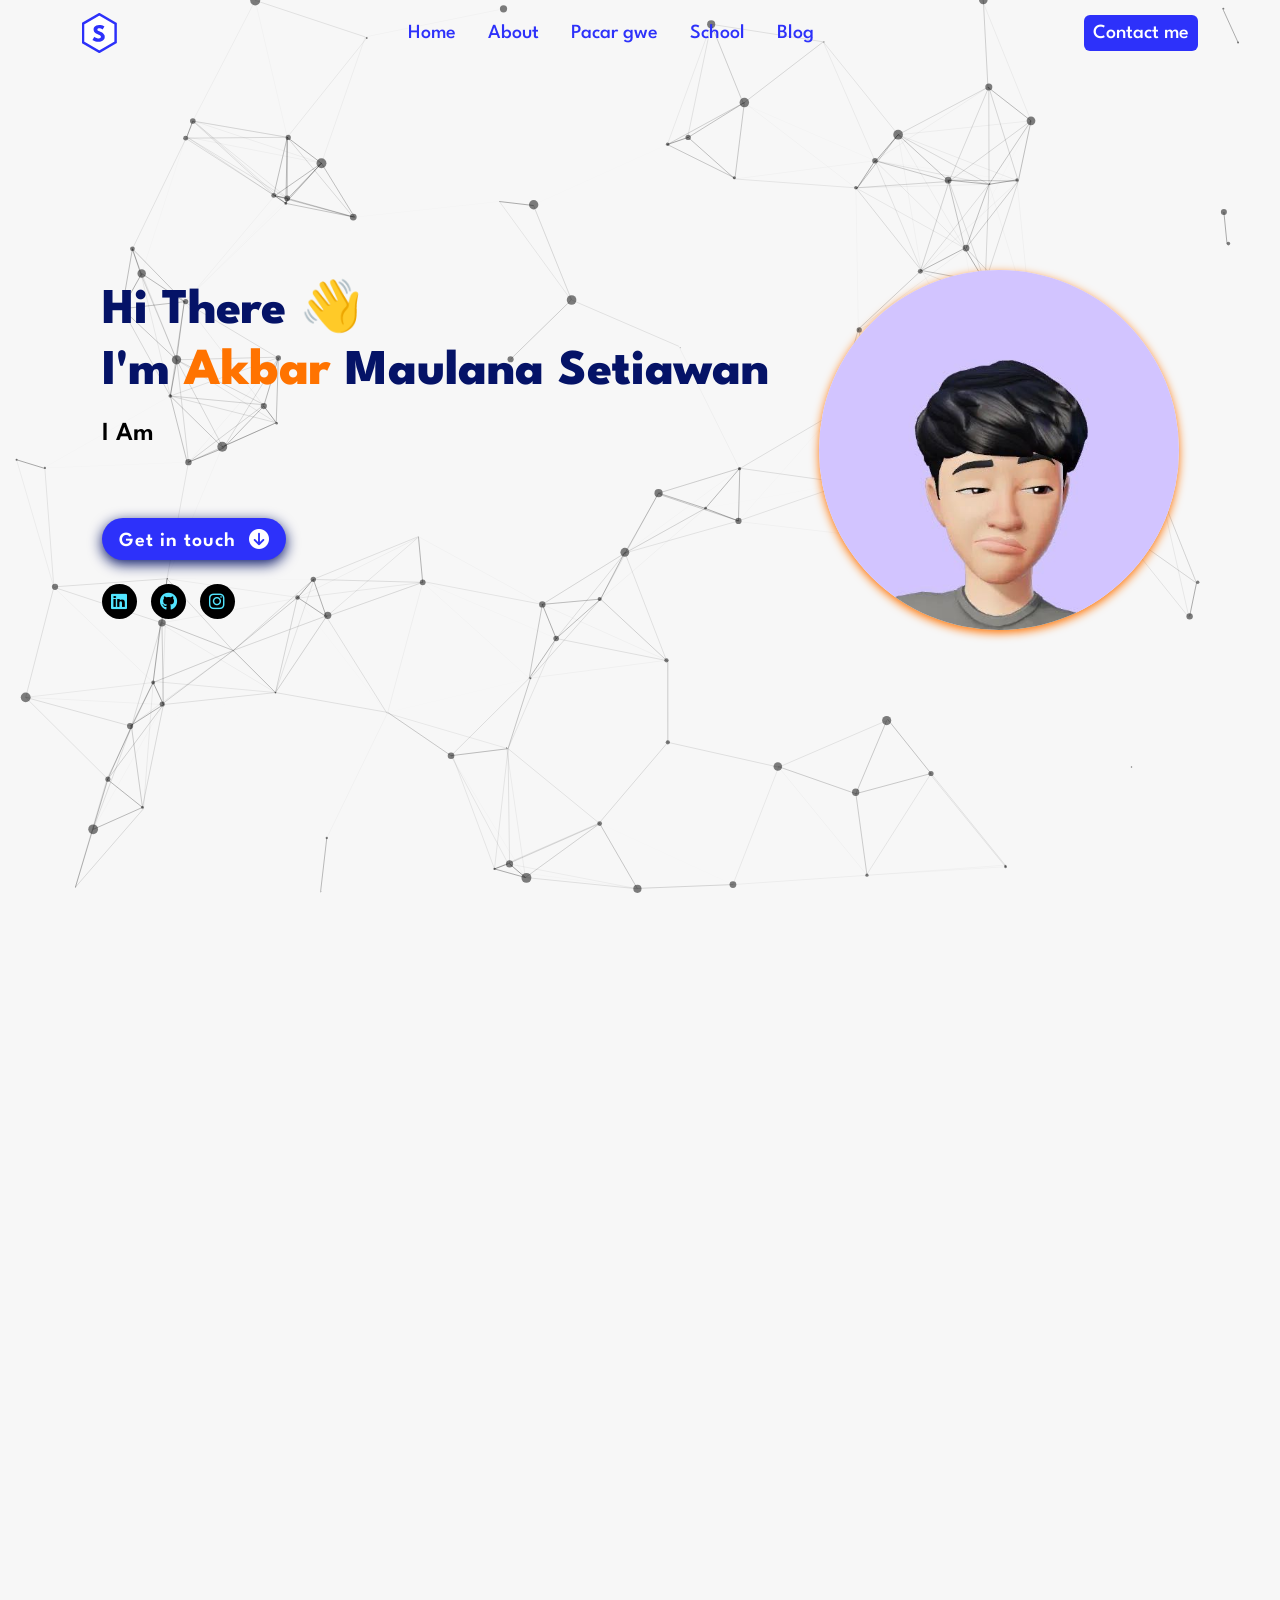
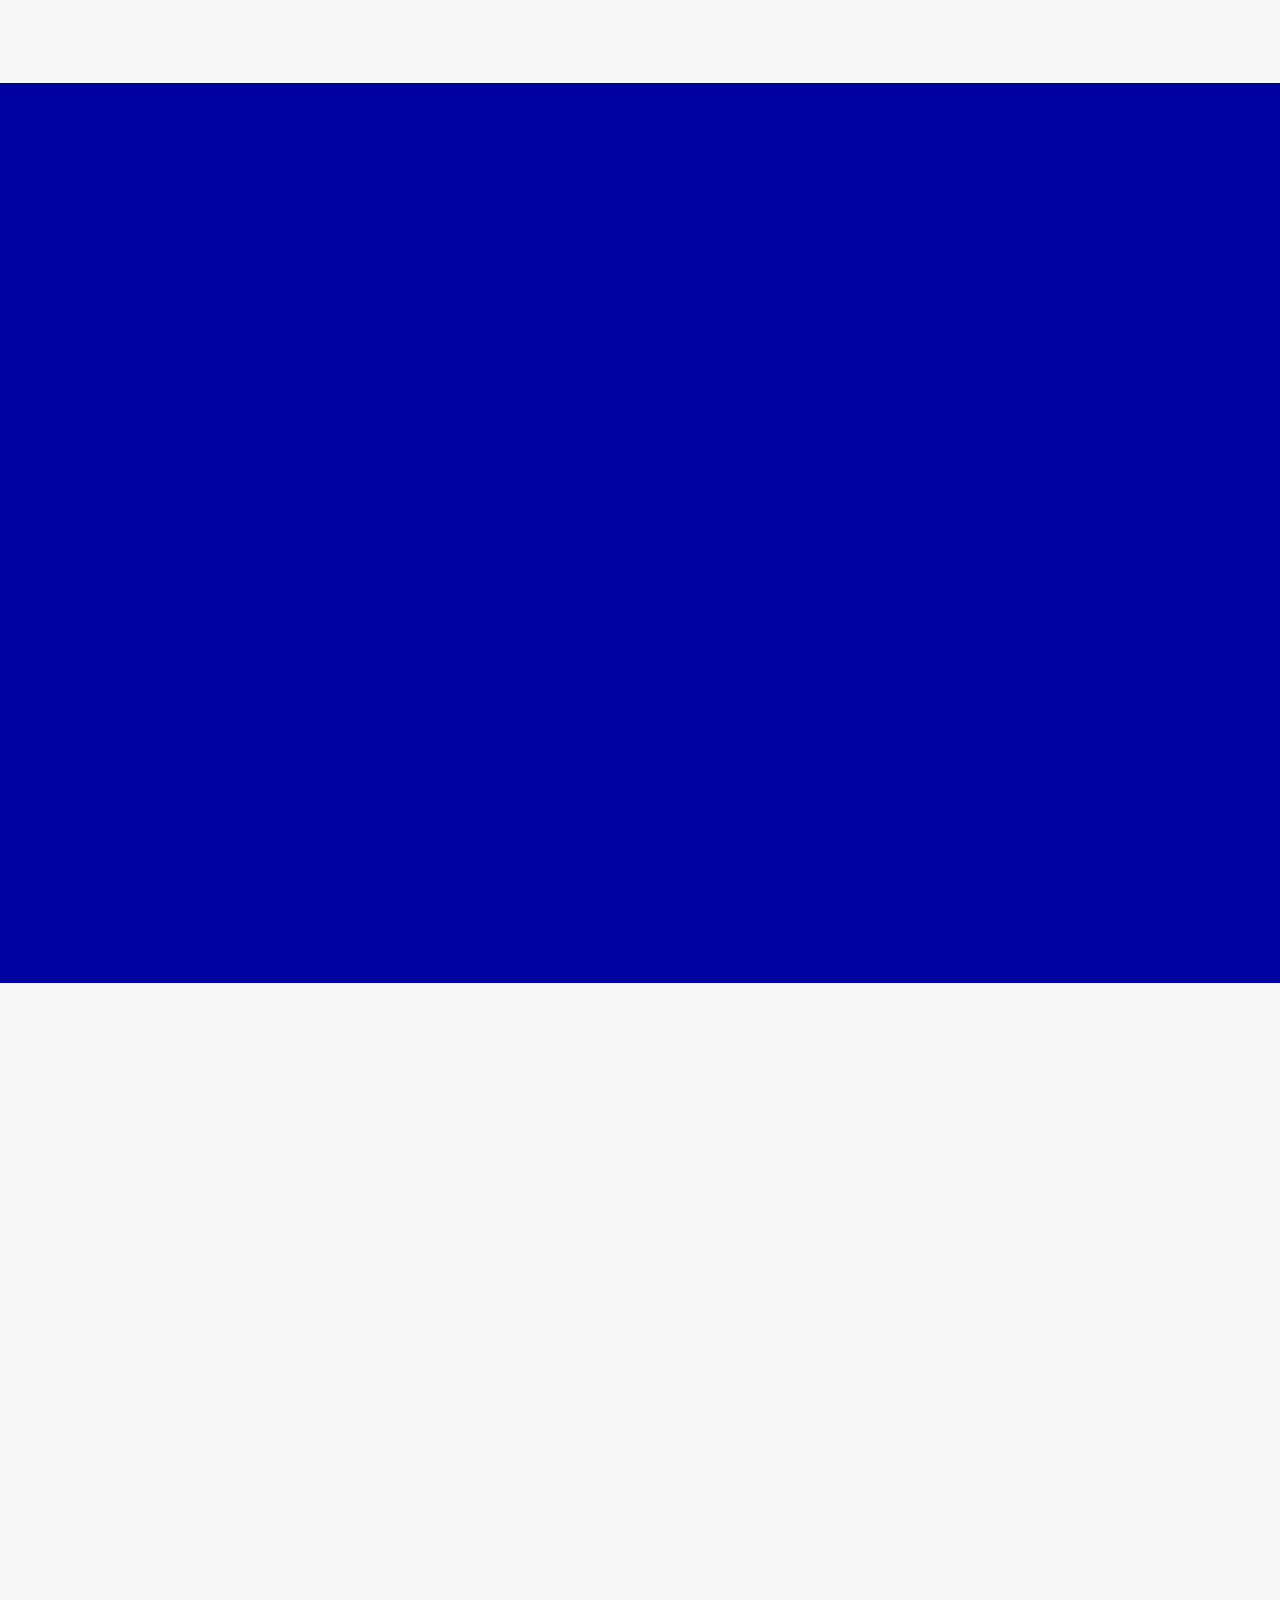
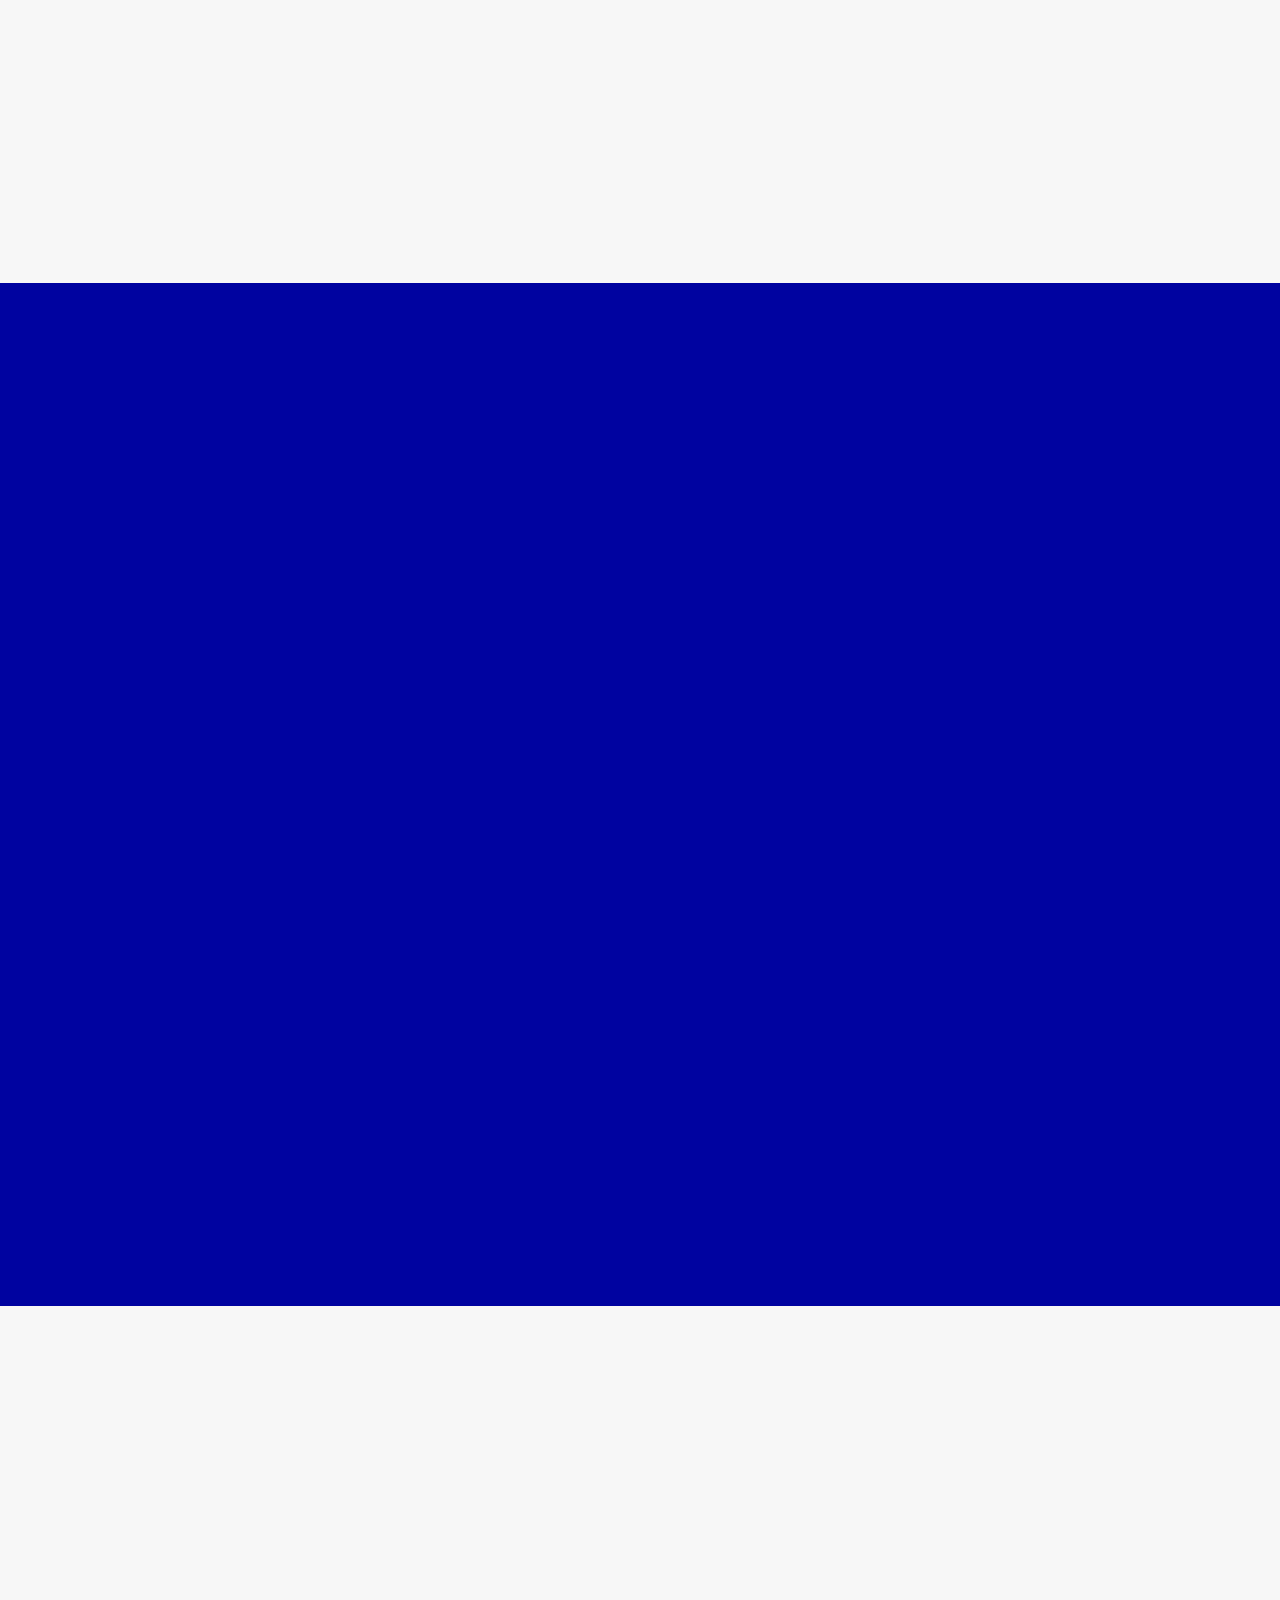
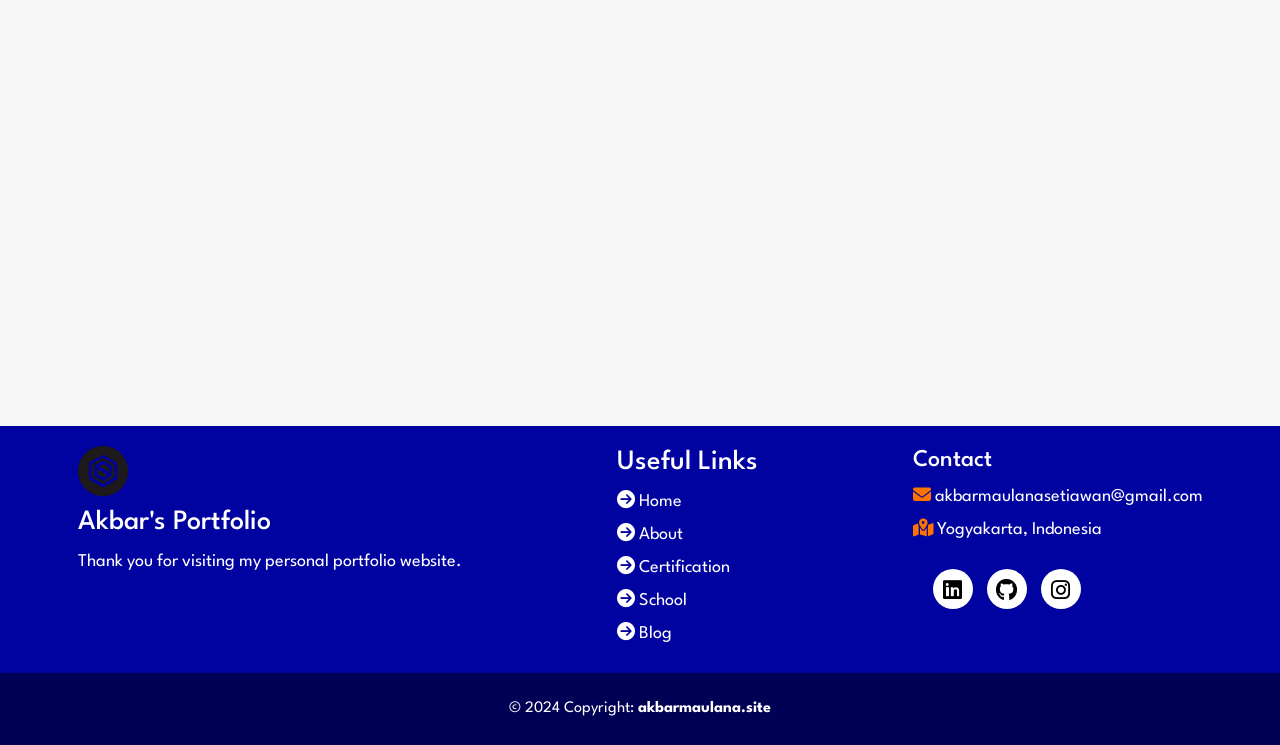
==== My-Personal/src/index.html @ 07219035 "Add files via upload" ====
<!DOCTYPE html>
<html lang="en">

<head>
    <meta charset="utf-8" />
    <meta name="viewport" content="width=device-width, initial-scale=1" />
    <meta name="keywords"
        content="AkbarStar, Akbar Maulana Setiawan, Akbar, portfolio, personal portfolio, portfolio design, portfolio website" />
    <meta name="description"
        content="Welcome to Akbar's Portfolio. Front-End Web Developer, Back-End Web Developer, and Content Creator" />
    <link href="https://cdn.jsdelivr.net/npm/bootstrap@5.3.0-alpha1/dist/css/bootstrap.min.css" rel="stylesheet"
        integrity="sha384-GLhlTQ8iRABdZLl6O3oVMWSktQOp6b7In1Zl3/Jr59b6EGGoI1aFkw7cmDA6j6gD" crossorigin="anonymous" />
    <link rel="stylesheet" href="style.css" />
    <link rel="stylesheet" href="https://cdnjs.cloudflare.com/ajax/libs/font-awesome/6.2.1/css/all.min.css"
        integrity="sha512-MV7K8+y+gLIBoVD59lQIYicR65iaqukzvf/nwasF0nqhPay5w/9lJmVM2hMDcnK1OnMGCdVK+iQrJ7lzPJQd1w=="
        crossorigin="anonymous" referrerpolicy="no-referrer" />
    <link rel="stylesheet" href="https://unpkg.com/aos@next/dist/aos.css" />
    <link id="favicon" rel="shortcut icon" href="./assets/img/sdcicon.svg" />
    <title>Akbar Maulana Setiawan</title>
</head>

<body class="click-trigger">
    <nav class="navbar d-flex w-100 position-fixed navbar-expand-lg navbar-light bg-transparent">
        <div class="container">
            <a class="navbar-brand" href="">
                <svg id="icon-bg" width="40" height="40" viewbox="0 0 486 486" xmlns="http://www.w3.org/2000/svg">
                    <path id="icon-st"
                        d="M12.5 128.717L210.444 14.4338L408.388 128.717V357.283L210.444 471.566L12.5 357.283V128.717Z"
                        stroke="#2D31FA" stroke-width="30" />
                    <path id="icon-s"
                        d="M207.6 144.4C219.9 144.4 230.65 145.75 239.85 148.45C249.05 151.15 256.45 154 262.05 157C267.65 160 271.05 162 272.25 163L250.65 199.15C249.05 197.95 246.3 196.2 242.4 193.9C238.6 191.6 234.05 189.55 228.75 187.75C223.55 185.95 218.1 185.05 212.4 185.05C204.7 185.05 198.45 186.45 193.65 189.25C188.95 191.95 186.6 196 186.6 201.4C186.6 205.1 187.85 208.45 190.35 211.45C192.95 214.35 196.85 217.15 202.05 219.85C207.35 222.45 214.05 225.3 222.15 228.4C229.55 231.1 236.5 234.3 243 238C249.5 241.7 255.2 246.1 260.1 251.2C265.1 256.2 269.05 262 271.95 268.6C274.85 275.2 276.3 282.7 276.3 291.1C276.3 301.1 274.25 309.8 270.15 317.2C266.05 324.5 260.45 330.55 253.35 335.35C246.35 340.15 238.35 343.7 229.35 346C220.45 348.4 211.2 349.6 201.6 349.6C188 349.6 175.8 348.05 165 344.95C154.3 341.85 145.65 338.5 139.05 334.9C132.45 331.3 128.5 328.9 127.2 327.7L149.55 290.05C150.75 290.95 153.05 292.4 156.45 294.4C159.95 296.4 164.2 298.5 169.2 300.7C174.2 302.8 179.5 304.6 185.1 306.1C190.8 307.6 196.4 308.35 201.9 308.35C211.1 308.35 218 306.6 222.6 303.1C227.2 299.5 229.5 294.8 229.5 289C229.5 284.7 228.05 280.85 225.15 277.45C222.25 274.05 217.9 270.85 212.1 267.85C206.3 264.75 199.05 261.5 190.35 258.1C181.65 254.6 173.5 250.35 165.9 245.35C158.4 240.35 152.3 234.1 147.6 226.6C142.9 219.1 140.55 209.8 140.55 198.7C140.55 187.6 143.65 178 149.85 169.9C156.15 161.7 164.4 155.4 174.6 151C184.9 146.6 195.9 144.4 207.6 144.4Z"
                        fill="#2D31FA" />
                </svg>
            </a>

            <button class="navbar-toggler position-relative collapsed" type="button" data-bs-toggle="collapse"
                data-bs-target="#navbarNav" aria-controls="navbarNav" aria-expanded="false"
                aria-label="Toggle navigation">
                <span class="toggler-icon d-block top-bar"></span>
                <span class="toggler-icon d-block middle-bar"></span>
                <span class="toggler-icon d-block bottom-bar"></span>
            </button>
            <div class="collapse navbar-collapse" id="navbarNav">
                <ul class="navbar-nav mx-auto">
                    <li class="nav-item mx-2">
                        <a class="nav-link" href="#home">Home</a>
                    </li>
                    <li class="nav-item mx-2">
                        <a class="nav-link" href="#about">About</a>
                    </li>
                    <li class="nav-item mx-2">
                        <a class="nav-link" href="#certification">Pacar gwe</a>
                    </li>
                    <li class="nav-item mx-2">
                        <a class="nav-link" href="#project">School</a>
                    </li>
                    <li class="nav-item mx-2">
                        <a class="nav-link" target="_blank" href="https://blog.akbarmaulana.site">Blog</a>
                    </li>
                </ul>
                <form>
                    <a class="btn" href="mailto:akbarmaulanasetiawan@gmail.com" rel="noopener noreferrer"
                        target="_blank" type="button">Contact me</a>
                </form>
            </div>
        </div>
    </nav>

    <section class="home d-flex position-relative align-items-center justify-content-center" id="home">
        <div id="particles-js" class="position-absolute"></div>
        <div class="content d-flex flex-wrap flex-row">
            <div class="intro">
                <h2>
                    Hi There 👋<br />
                    I'm
                    <span>Akbar</span>
                    Maulana Setiawan
                </h2>
                <p>I Am
                    <span class="typing-text"></span>
                </p>
                <a href="#contact" class="btn mt-5 mb-0">
                    <span>Get in touch</span>
                    <i class="fas fa-arrow-circle-down"></i>
                </a>
                <div class="socials mt-4 position-relative">
                    <ul class="social-icons my-0 px-0">
                        <li class="d-inline-block">
                            <a class="linkedin d-inline-block" aria-label="LinkedIn"
                                href="https://www.linkedin.com/in/akbar-maulana-setiawan-98a487329" target="_blank">
                                <i class="fab fa-linkedin"></i>
                            </a>
                        </li>
                        <li class="d-inline-block">
                            <a class="github d-inline-block" aria-label="GitHub" href="https://github.com/Akbar-cuy"
                                target="_blank">
                                <i class="fab fa-github"></i>
                            </a>
                        </li>
                        <li class="d-inline-block">
                            <a class="instagram d-inline-block" aria-label="Instagram"
                                href="https://www.instagram.com/akbarrr_31?igsh=NGNxaDczZTZqejBo&utm_source=qr"
                                target="_blank">
                                <i class="fab fa-instagram"></i>
                            </a>
                        </li>
                    </ul>
                </div>
            </div>
            <div class="image">
                <img draggable="false" src="image/avatar.jpg" alt="" />
            </div>
        </div>
    </section>

    <section class="about" id="about">
        <div class="container d-flex flex-column">
            <div class="title" data-aos="fade-down" data-aos-duration="1000">
                <h2 class="text-center">
                    <i class="fas fa-user-alt"></i>
                    About
                    <span>Me</span>
                </h2>
            </div>
            <div class="content d-flex align-items-center justify-content-center ">
                <div class="image" data-aos="fade-right" data-aos-duration="1000">
                    <img src="image/saya.jpg" draggable="false" />
                </div>
                <div class="intro" data-aos="fade-left" data-aos-duration="1000">
                    <h3>I'm Akbar</h3>
                    <span class="tagline">Front-End Web Developer</span>
                    <p>
                        Now, I'm 20 years old. I'm based in Yogyakarta, Indonesia. I'm Student from
                        Universitas Pembangunan Nasional "Veteran" Yogyakarta. Information System Major, I'm very
                        passionate about improving my
                        coding skills, UI/UX Design & developing websites. I'm working for myself and
                        freelancing to improve my skills. I like creating interactive websites.
                    </p>
                    <div class="hire-me">
                        <p>
                            <span>
                                <i class="fa fa-envelope"></i>
                                Email :
                            </span>
                            akbarmaulanasetiawan@gmail.com
                        </p>
                        <p>
                            <span>
                                <i class="fa fa-map-marked"></i>
                                Place :
                            </span>
                            Yogyakarta, Indonesia
                        </p>
                    </div>
                    <div class="cv-btn d-flex flex-column">
                        <a href="#skills" class="btn btn-outline-primary">
                            <span>Skills & Abilitties</span>
                            <i class="fas fa-arrow-circle-down"></i>
                        </a>
                        <a href="#" class="btn btn-outline-primary">
                            <span>Download CV</span>
                            <i class="fas fa-download"></i>
                        </a>
                    </div>
                </div>
            </div>

        </div>
        <div class="skills d-flex flex-column" id="skills">
            <div class="container d-flex flex-column">
                <div class="title" data-aos="fade-down" data-aos-duration="1000">
                    <h2>
                        <i class="fas fa-laptop-code"></i>
                        Skills & Abilitties
                    </h2>
                </div>
                <div class="box d-flex flex-column align-items-center justify-content-center" data-aos="fade-left"
                    data-aos-duration="1000">
                    <h3>Front-End Web
                        <span>Developer</span>
                    </h3>
                    <div class="image">
                        <img draggable="false" src="icon/icons8-html5.svg" alt="HTML5" />
                        <img draggable="false" src="icon/icons8-css3.svg" alt="CSS3" />
                        <img draggable="false" src="icon/icons8-javascript.svg" alt="JS" />
                        <img draggable="false" src="icon/icons8-bootstrap.svg" alt="Bootstrap" />
                        <img draggable="false" src="icon/icons8-vs-code.svg" alt="VSCode" />
                        <img draggable="false" src="icon/icons8-github-94.png" alt="Github" />
                    </div>
                </div>
                <div class="box" data-aos="fade-right" data-aos-duration="1000">
                    <h3>UI/UX
                        <span>Designer</span>
                    </h3>
                    <div class="image">
                        <img draggable="false" src="icon/icons8-figma.svg" alt="Figma" />
                        <img draggable="false" src="icon/icons8-canva-48.png" alt="Canva" />
                    </div>
                </div>
                <div class="box" data-aos="fade-left" data-aos-duration="1000">
                    <h3>Content
                        <span>Creator</span>
                    </h3>
                    <div class="image">
                        <img draggable="false" src="icon/icons8-ig-48.png" alt="instagram" />
                        <img draggable="false" src="icon/icons8-youtube.svg" alt="Youtube" />
                        <img draggable="false" src="icon/icons8-tiktok-48.png" alt="Tiktok" />
                    </div>
                </div>
            </div>
        </div>
    </section>
    <section class="certification d-flex flex-column align-items-center justify-content-center" id="certification">
        <div class="title" data-aos="fade-down" data-aos-duration="1000">
            <h2 class="text-center">
                <i class="fa fa-certificate"></i>
                Certification
            </h2>
        </div>
        <div class="content d-flex flex-wrap justify-content-center">
            <div class="box" data-aos="zoom-in" data-aos-duration="2000"> <img draggable="false" src="image/Sertifikat SpectaWave.jpeg"
                    alt="" />
                <div class="description">
                    <h3> </h3>
                    <p> <span></span> </p>
                </div>
            </div>
            <div class="box" data-aos="zoom-in" data-aos-duration="2000"> <img draggable="false" src="image/Sertifikat SpectaWave Tim.jpeg"
                    alt="" />
                <div class="description">
                    <h3> </h3>
                    <p> <span></span> </p>
                </div>
            </div>
        </div>
        <div class="loadmore-btn my-5" data-aos="fade-down">
            <a href="#certifications" class="btn btn-outline-primary">Load More
            </a>
        </div>
    </section>

    <section class="project " id="project">
        <div class="container d-flex flex-wrap justify-content-center align-items-center">
            <div class="title" data-aos="fade-down" data-aos-duration="1000">
                <h2 class="text-center">
                    <i class="fa fa-laptop-code"></i>
                    School
                </h2>
            </div>
            <div class="content d-flex flex-row flex-wrap align-items-center justify-content-center"
                data-aos="fade-down">
                <div class="cards"> <img draggable="false" src="image/kuliah1.jpg" alt="" />
                    <div class="container">
                        <div class="tag">
                            <h3>Form Website</h3>
                            <h5>HTML & CSS</h5>
                        </div>
                        <div class="desc">
                            <p> This is my first project. I Learn in freecodecamp to make form website using
                                HTML & CSS </p>
                            <div class="btns d-flex justify-content-sm-around">
                            </div>
                        </div>
                    </div>
                </div>
                <div class="cards"> <img draggable="false" src="image/kuliah2.jpeg" alt="" />
                    <div class="container">
                        <div class="tag">
                            <h3>Form Website</h3>
                            <h5>HTML & CSS</h5>
                        </div>
                        <div class="desc">
                            <p> This is my first project. I Learn in freecodecamp to make form website using
                                HTML & CSS </p>
                            <div class="btns d-flex justify-content-sm-around"> </div>
                        </div>
                    </div>
                </div>
                <div class="cards"> <img draggable="false" src="image/kuliah3.jpeg" alt="" />
                    <div class="container">
                        <div class="tag">
                            <h3>Form Website</h3>
                            <h5>HTML & CSS</h5>
                        </div>
                        <div class="desc">
                            <p> This is my first project. I Learn in freecodecamp to make form website using
                                HTML & CSS </p>
                            <div class="btns d-flex justify-content-sm-around"></div>
                        </div>
                    </div>
                </div>
            </div>
            <div class="viewall-btn d-flex my-5 ">
                <a href="#project" class=" btn btn-outline-light" data-aos="fade-down">
                    <span>View All</span>
                    <i class="fas fa-angle-right"></i>
                </a>
            </div>
        </div>
    </section>

    <section id="contact" class="contact d-flex flex-column align-items-center justify-content-center text-center">
        <h2 class="title" data-aos="fade-down" data-aos-duration="1000">Get In
            <span>Touch</span>
        </h2>
        <p data-aos="fade-down" data-aos-duration="1000">Although I'm not currently
            looking for any new opportunities, my inbox is always open. Whether you have a
            question or just want to say hi, I'll try my best to get back to you!</p>
        <a data-aos="fade-down" data-aos-duration="1000" class="email-link btn btn-outline-primary"
            href="mailto:akbarmaulanasetiawan@gmail.com" rel="noopener noreferrer" target="_blank">Say Hello
            <i class="fa fa-envelope"></i>
        </a>
    </section>

    <footer id="footer" class="footer d-flex flex-column">
        <div class="top d-flex justify-content-sm-around">
            <div class="content  d-flex flex-column">
                <img src="icon/sdc-pngrepo-com.png" alt="sdcicon">
                <h3>Akbar's Portfolio</h3>
                <p>Thank you for visiting my personal portfolio website.</p>
            </div>
            <div class="content d-flex flex-column ">
                <h3>Useful Links</h3>
                <a href="#home">
                    <i class="fa fa-arrow-circle-right"></i>
                    Home</a>
                <a href="#about">
                    <i class="fa fa-arrow-circle-right"></i>
                    About</a>
                <a href="#certification">
                    <i class="fa fa-arrow-circle-right"></i>
                    Certification</a>
                <a href="#project">
                    <i class="fa fa-arrow-circle-right"></i>
                    School</a>
                <a href="404.html" target="_blank">
                    <i class="fa fa-arrow-circle-right"></i>
                    Blog</a>
            </div>
            <div class="content  d-flex flex-column">
                <h4>Contact</h4>
                <a href="mailto:akbarmaulanasetiawan@gmail.com" rel="noopener noreferrer" target="_blank">
                    <i class="fas fa-envelope"></i>
                    akbarmaulanasetiawan@gmail.com</a>
                <a>
                    <i class="fas fa-map-marked-alt"></i>
                    Yogyakarta, Indonesia
                </a>
                <div class="socials">
                    <a href="https://youtube.com/@gamingakbar9125?si=6J8LhpFQAC83Gn1B" class="fab fa-linkedin"
                        aria-label="LinkedIn" target="_blank"></a>
                    <a href="https://github.com/Akbar-cuy" class="fab fa-github" aria-label="GitHub"
                        target="_blank"></a>
                    <a href="https://www.instagram.com/akbarrr_31?igsh=NGNxaDczZTZqejBo&utm_source=qr"
                        class="fab fa-instagram" aria-label="Instagram" target="_blank"></a>
                </div>
            </div>
        </div>
        <div class="bottom">
            <div class="text-center p-4">
                © 2024 Copyright:
                <a class="text-reset fw-bold" href="https://akbarmaulana.site/">akbarmaulana.site</a>
            </div>
        </div>
    </footer>

    <!-- cdn script js-->
    <script src="https://cdnjs.cloudflare.com/ajax/libs/typed.js/2.0.5/typed.min.js"
        integrity="sha512-1KbKusm/hAtkX5FScVR5G36wodIMnVd/aP04af06iyQTkD17szAMGNmxfNH+tEuFp3Og/P5G32L1qEC47CZbUQ=="
        crossorigin="anonymous" referrerpolicy="no-referrer"></script>
    <script src="https://cdn.jsdelivr.net/npm/bootstrap@5.3.0-alpha1/dist/js/bootstrap.bundle.min.js"
        integrity="sha384-w76AqPfDkMBDXo30jS1Sgez6pr3x5MlQ1ZAGC+nuZB+EYdgRZgiwxhTBTkF7CXvN"
        crossorigin="anonymous"></script>
    <script src="https://code.jquery.com/jquery-3.6.3.js"
        integrity="sha256-nQLuAZGRRcILA+6dMBOvcRh5Pe310sBpanc6+QBmyVM=" crossorigin="anonymous"></script>
    <script src="https://unpkg.com/scrollreveal"></script>
    <script src="https://unpkg.com/aos@next/dist/aos.js"></script>

    <!-- main script js -->
    <script src="particle.js"></script>
    <script src="app.js"></script>
    <script src="script.js"></script>
</body>

</html>
---- My-Personal/src/style.css ----
@import url('https://fonts.googleapis.com/css2?family=League+Spartan:wght@400;500;600;800;900&display=swap');

:root{
  --display: #f7f7f7;
  --light: #fff;
  --dark: #000;
  --danger: #ff7300;
  --primary: #2D31FA;
  --second: #051367;
  --second-light: #00073a;
  --third: #5D8BF4;
  --true: #52e5ff;
}

body{
  font-family: 'League Spartan';
  background: var(--display) ;
}

html {
  overflow-x: hidden;
}
html::-webkit-scrollbar {
  width: 8px;
}
html::-webkit-scrollbar-track {
  background: var(--true);
}
html::-webkit-scrollbar-thumb {
  background: var(--danger);
}



.navbar{
  z-index: 15;
  font-weight: 500;
  font-size: 20px;
  justify-content: space-around;
}
.nav-link:hover{
  color: var(--primary);
}
.nav-link{
  color: var(--primary);
}
.navbar-brand #icon-bg{
  fill: var(--light);
}
.navbar-brand #icon-bg:hover{
  fill : var(--true);
}

.navbar-toggler{
  width: 20px;
  height: 20px;
  transition: .5s ease-in-out;
}

.navbar-toggler,
.navbar-toggler:focus,
.navbar-toggler:active,
.toggler-icon:focus{
  outline: none;
  box-shadow: none;
  border: 0;
}
.navbar-toggler span {
  margin: 0;
  padding: 0;
}

.toggler-icon {
  position: absolute;
  height: 4px;
  width: 28px;
  background: var(--second);
  border-radius: 2px;
  opacity: 1;
  left: 0;
  transform: rotate(0deg);
  transition: .25s ease-in-out;
}

.toggler-icon .middle-bar{
  margin-top: 0px;
}


.navbar-toggler .top-bar{
  margin-top: 0px;
  transform: rotate(135deg);
}
.navbar-toggler .middle-bar{
  opacity: 0;
  filter: alpha(opacity=0);
}

.navbar-toggler .bottom-bar{
  margin-top: 0px;
  transform: rotate(-135deg);
}

.navbar-toggler.collapsed .top-bar{
  margin-top: -10px;
  transform: rotate(0deg);
}

.navbar-toggler.collapsed .middle-bar{
  opacity: 1;
  filter: alpha(opacity=100);
}

.navbar-toggler.collapsed .bottom-bar{
  margin-top: 10px;
  transform: rotate(0deg);
}

form .btn{
  font-size: 20px;
  padding:2px 8px;
  font-weight: 500;
  color: var(--light);
  background: var(--primary);
}
.btn:hover{
  background: var(--second);
  color: var(--light);
}

.navbar-color{
  background: var(--light);
  transition: all ease-in-out .2s;
}
.bg-transparent{
  transition: all ease-in-out .2s;
}



/* home */
.home {
  min-height: 100vh;
  flex-direction: row;
}
.home #particles-js {
  height: 100%;
  width: 100%;
}

.home .content {
  z-index: 1;
  padding-top: 0;
  justify-content: center;
  align-items: center;
}

.home .content .image{
  margin-left: 50px;
}
.home .content .image img {
  width: 360px;

  border-radius: 50%;
  box-shadow: 0 3px 10px var(--danger);
  cursor: pointer;
}
.home .content .image img:hover{
  width: 380px;
  transition: .5s;
  box-shadow: 0 6px 20px var(--danger);
}

.home .content .intro h2 {
  color: var(--second);
  font-size: 50px ;
  font-weight: 800;
}
.home .content .intro h2 span {
  font-size: 52px;
  font-weight: 800;
  color: var(--danger);
}
.home .content .intro p {
  font-size: 26px;
  color: var(--dark);
  font-weight: 600;
}
.home .content .intro p span {
  font-size: 28px;
  color: var(--second);
  font-weight: 600;
}
.home .btn {
  line-height: 0;
  padding: 10px 16px;
  border-radius: 35px;
  transition: 0.5s;
  color: var(--light);
  background: var(--primary);
  box-shadow: 0px 4px 14px var(--second);
}

.home .btn span {
  font-weight: 600;
  font-size: 20px;
  letter-spacing: 1px;
}
.home .btn i {
  margin-left: 9px;
  font-size: 20px;
  transition: 0.5s;
}
.home .btn:hover {
  background: var(--second);
}
.home .btn:hover i {
  transform: translateX(6px);
}

.socials .social-icons {
  list-style: none;
}

.social-icons a {
  font-size: 18px;
  width: 35px;
  height: 35px;
  text-align: center;
  margin-right: 10px;
  border-radius: 100%;
  line-height: 40px;
  color: var(--true);
  background-color: var(--dark);
  -webkit-transition: all 0.2s linear;
  -o-transition: all 0.2s linear;
  transition: all 0.2s linear;
}

.social-icons a:active,
.social-icons a:focus,
.social-icons a:hover {
  color: var(--light);
  background-color: var(--primary);
}

.social-icons a.github:hover,
.social-icons a.linkedin:hover,
.social-icons a.instagram:hover {
  background-color: var(--dark);
}



/* home responsive */
@media screen and (max-width: 1024px) {
  .home .content{
    margin: 90px 10px 30px 10px;
  }
  .home .content .image {
    margin: 60px 0px 40px 0px;
  }
  .home .content .image img {
    width: 340px;
  }
  .home .content .image img:hover{
    width: 360px;
  }
  .home{
    flex-direction: column;
  }
}
@media screen and (max-width: 645px) {
  
  .home .content .image img {
    width: 280px;
  }
  .home .content .image img:hover{
    width: 290px;
  }
  .home .content .intro h2 {
    font-size: 45px;
  }
  .home .content .intro h2 span {
    font-size: 46px;
  }
  .home .content .intro p {
    font-size: 24px;
  }
  .home .content .intro p span {
    font-size: 25px;
  }
}


/* About Section */
.about {
  min-height: 100vh;
}

.about .container .title h2 {
  font-size: 40px ;
  padding-top: 100px;
  font-weight: 800;
  margin-bottom: 40px;
}
.about .container .title i{
  font-size: 36px;
}
.about .container .title h2 span {
  color: var(--primary);
}
.about .container {
  height: 100%;;
  margin-bottom: 40px;
}
.about .container .content{
  margin: 40px 0 40px 0;
  flex-direction: row;
}

.about .container .content .image img {
  width: 380px;
  box-shadow: 0 3px 20px var(--second);
  cursor: pointer;
  border-radius: 50%;
  mix-blend-mode: luminosity;
}
.about .container .content .image:nth-child(1) img:hover{
  animation: profile-animation 8s ease-in-out infinite;
  box-shadow: 0 5px 40px var(--second);
  mix-blend-mode: normal;
}

@keyframes profile-animation {
  0%{
    border-radius: 50% 40% 30% 70% / 60% 30% 70% 40% ;
  }
  50%{
    border-radius: 30% 60% 70% 40% / 50% 60% 30% 60% ;
  }
  100%{
    border-radius: 60% 40% 30% 70% / 60% 30% 70% 40% ;
  }
} 

.about .container .content .intro{
  width: 40vw;
  margin-left: 80px;
  justify-content: center;
  color: var(--dark);
}
.about .container .content .intro h3 {
  font-size: 30px;
  font-weight: 700;
}
.about .container .intro .tagline{
  font-size: 22px;
  line-height: .5;
  font-weight: 600;
}
.about .container .content .intro p{
  padding-top: 22px;
  font-size: 18px;
  line-height: 1.2;
  text-align: justify;
}
.about .container .intro .hire-me span{
  color: var(--second);
  
}
.about .container .content .intro .hire-me p{
  font-size: 18px;

  margin: 9px;
}
.about .container .content .intro .cv-btn{
  width: 170px;
  margin-top: 20px;
}
.about .container .content .intro  .cv-btn .btn{
  margin: 10px 0px 10px 0px; 
  font-size: 16px;
  font-weight: 600;
  transition: .5s;
  line-height: 0;
  padding: 8px 0px;
  border-radius: 40px;
  box-shadow: 0px 2px 5px var(--second);
}
.about .container .content .intro .cv-btn .btn i{
  font-size: 18px;
  transition: .5s;
}
.about .container .content .intro .cv-btn .btn:hover {
  background: var(--second);
  color: var(--light);
}
.about .container .content .intro .cv-btn .btn:hover i {
  transform: translateX(8px);
  
}

.about .skills{
  background: #0003a0;
  color: var(--light);
  min-height: 100vh;
  align-items: center;
} 
.about .skills .container .title h2{
  font-size: 40px;
  text-align: center;
  margin-bottom: 60px;
}
.about .skills .container .title i{
  color: yellow;
  font-size: 36px;
}

.about .skills .container{
  justify-content: center;
}
.about .skills .container .box{
  border-radius: 20px;
  width: 100%;
  box-sizing: border-box;
  background:  #080255ec;
  color: var(--light);
  padding: 20px 8vh;
  margin-bottom: 30px;
}
.about .skills .container .box h3{
  font-size: 24px;
  font-weight: 500;
  letter-spacing: 2px;
  margin-bottom: 20px;
  text-align: center;
}

.about .skills .container .box span{
  color: yellow;
}

.about .skills .container .box .image{
  display: flex;
  align-items: center;
  justify-content: center;
  flex-wrap: wrap;
}
.about .skills .container .box .image img{
  width: 50px;
  box-sizing: border-box;
  background-color: #02033a;
  border-radius: 10px;
  padding: 5px;
  margin: 5px;
  transition: .5s;

}
.about .skills .container .box .image img:hover{
  background-color: var(--dark);
}

@media screen and (max-width: 1024px) {
  .about .container{
    margin-bottom: 90px;
  }
  .about .container .content{
    margin: 40px 0 40px 0;
    flex-direction: column;
  }
  .about .container .content .intro{
    width: 100%;
    margin: 40px 0px 0px 0px;
  }
  .about .container .content .image img {
    width: 300px;
  }
  .about .container .content .intro{
    margin-left: 30px;
  }
}
@media screen and (max-width: 645px) {
  .about .container .content .image img {
    width: 280px;
  }
  .about .container .content .intro{
    margin-left: 0px;
    width: 80%;
  }

}


/* Certification */
.certification{
  min-height: 100vh;
}
.certification .title h2{
  font-size: 40px ;
  font-weight: 800;
  margin-top: 120px;
} 
.certification .title i{
  color: var(--primary);
}
.certification .content{
  gap: 30px;
  margin: 40px 20px;
}
.certification .content .box{
  box-shadow: 0 0 20px var(--second);
  position: relative;
  width: 100%;
  max-width: 520px;
  aspect-ratio: 13 / 9;
  border-radius: 10px;
  overflow: hidden;
  transition: .5s;
}

.certification .content .box:hover img{
  transform: scale(1.05);
  transition: .4s ease;
}
.certification .content .box:nth-child(3)~ .box{
  display: none;
  transition: 1s;
}
.certification .content .box img{
  border-radius: 5px 5px 0px 0px;
  width: 100%;
  object-fit: cover;
}
.certification .content .box .desc {
  text-align: center;
  margin-top: 30px;
}
.certification .content .box .desc h3{
  font-size: 20px;
}
.certification .content .box .desc p{
  font-size: 16px;
}
.certification .content .box .desc .credentials a{
  font-size: 16px;
  text-decoration: none;
  background: var(--primary);
  color: var(--light);
}
.certification .content .box .desc .credentials a:hover{
  background: var(--second);
}
.certification .loadmore-btn a{
  font-size: 18px;
  font-weight: 600;
  margin-bottom: 50px;
}



/* Project */
.project{
  min-height: 100vh;
  background: #0003a0;

}
.project .container .title h2{
  font-size: 40px ;
  padding-top: 120px;
  font-weight: 800;
  color: var(--light);
} 
.project .container .title i{
  color: var(--danger);
  font-size: 38px;
}

.project .container .content{
  margin: 0px;
}


.project .container .content .cards {
  border-radius: 5px;
  position: relative;
  height: 290px;
  overflow: hidden;
  flex: 1 1 400px;
  cursor: pointer;
  margin: 20px;
}
.project .container .content .cards img {
  width: 100%;
  height: 100%;
  object-fit: cover;
}

.project .container .content .cards .desc-content {
  height: 100%;
  width: 100%;
  position: absolute;
  top: 70%;
  background: var(--display);
  transition: .8s;
}
.project .container .content .cards .desc-content .tag,
.project .container .content .cards .desc-content .desc{
  margin-left: 10px;
}


.project .container .content .cards .desc-content .tag {
  height: 90px;
}
.project .container .content .cards .desc-content .tag h3 {
  font-size: 24px;
  margin-top: 20px;
  font-weight: 600;
}
.project .container .content .cards .desc-content .tag h5{
  color: var(--danger); 
  font-weight: 600;
  font-size: 18px;
}
.project .container .content .cards:hover .desc-content {
  top: 25%;
}
.project .container .content .desc p {
  font-size: 16px;
}
.project .container .content .desc .btns {
  width: 100%;
}
.project .container .content .desc .btns .btn {
  line-height: 0;
  padding: 5px 10px;
  border-radius: 5px;
  font-size: 16px;
  letter-spacing: 1.5px;
  color: var(--light);
  background: var(--third);
}
.project .container .content .desc .btns .btn:hover {
  background: var(--primary);
  transform: scale(.95);
}
.project .container .viewall-btn .btn{
  font-size: 18px;
  text-align: center;
  font-weight: 600;
  margin-bottom: 50px;
}

.project .container .viewall-btn .btn:hover {
  background: var(--light);
  color: var(--dark);
}
.project .container .viewall-btn .btn:hover i {
  transform: translateX(5px);
  transition: .5s;
}


/* contact */
.contact{
  height: 80vh;
}


.contact p{
  max-width: 650px;
  font-size: 20px;
  margin: 40px;
}
.contact a{

  font-size: 20px;
}

.contact h2{
  font-size: 40px;
  font-weight: 800;

}
.contact h2 span{
  color: var(--primary);
}



/* footer */
footer{
  height: 100%;
}

footer .top{
  background: #0003a0;
}

footer .bottom{
  background: #000155;
  color: var(--light);
}
footer .bottom a{
  text-decoration: none;
}
footer .content{
    margin: 20px;
    text-decoration: none;
    color: var(--light);
}
footer .content img{
  width: 50px;
  margin-bottom: 10px;
}
footer .content:nth-child(3) a i{
  color: var(--danger);
}
footer .content a, 
footer .content p{
  text-decoration: none;
  color: var(--light);
  margin-bottom: 6px;
  font-size: 18px;
}footer .content a:hover{
  color: var(--danger);
}

footer .content .socials{
  margin: 20px;
}

footer .content .socials a{
  font-size: 22px;
  width: 40px;
  height: 40px;
  text-align: center;
  margin-right: 10px;
  border-radius: 100%;
  display: inline-block;
  line-height: 42px;
  color: var(--dark);
  background-color: var(--light);
  -webkit-transition: all 0.2s linear;
  -o-transition: all 0.2s linear;
  transition: all 0.2s linear;
}

footer .content .socials a:active,
footer .content .socials a:focus,
footer .content .socials a:hover {
  background-color: var(--danger);
  color: var(--second-light);
}

footer .content .socials a.github:hover,
footer .content .socials a.linkedin:hover,
footer .content .socials a.instagram:hover {
  background-color: var(--dark);
}


@media screen and (max-width: 860px) {
  footer .top{
    flex-direction: column;
  }
}
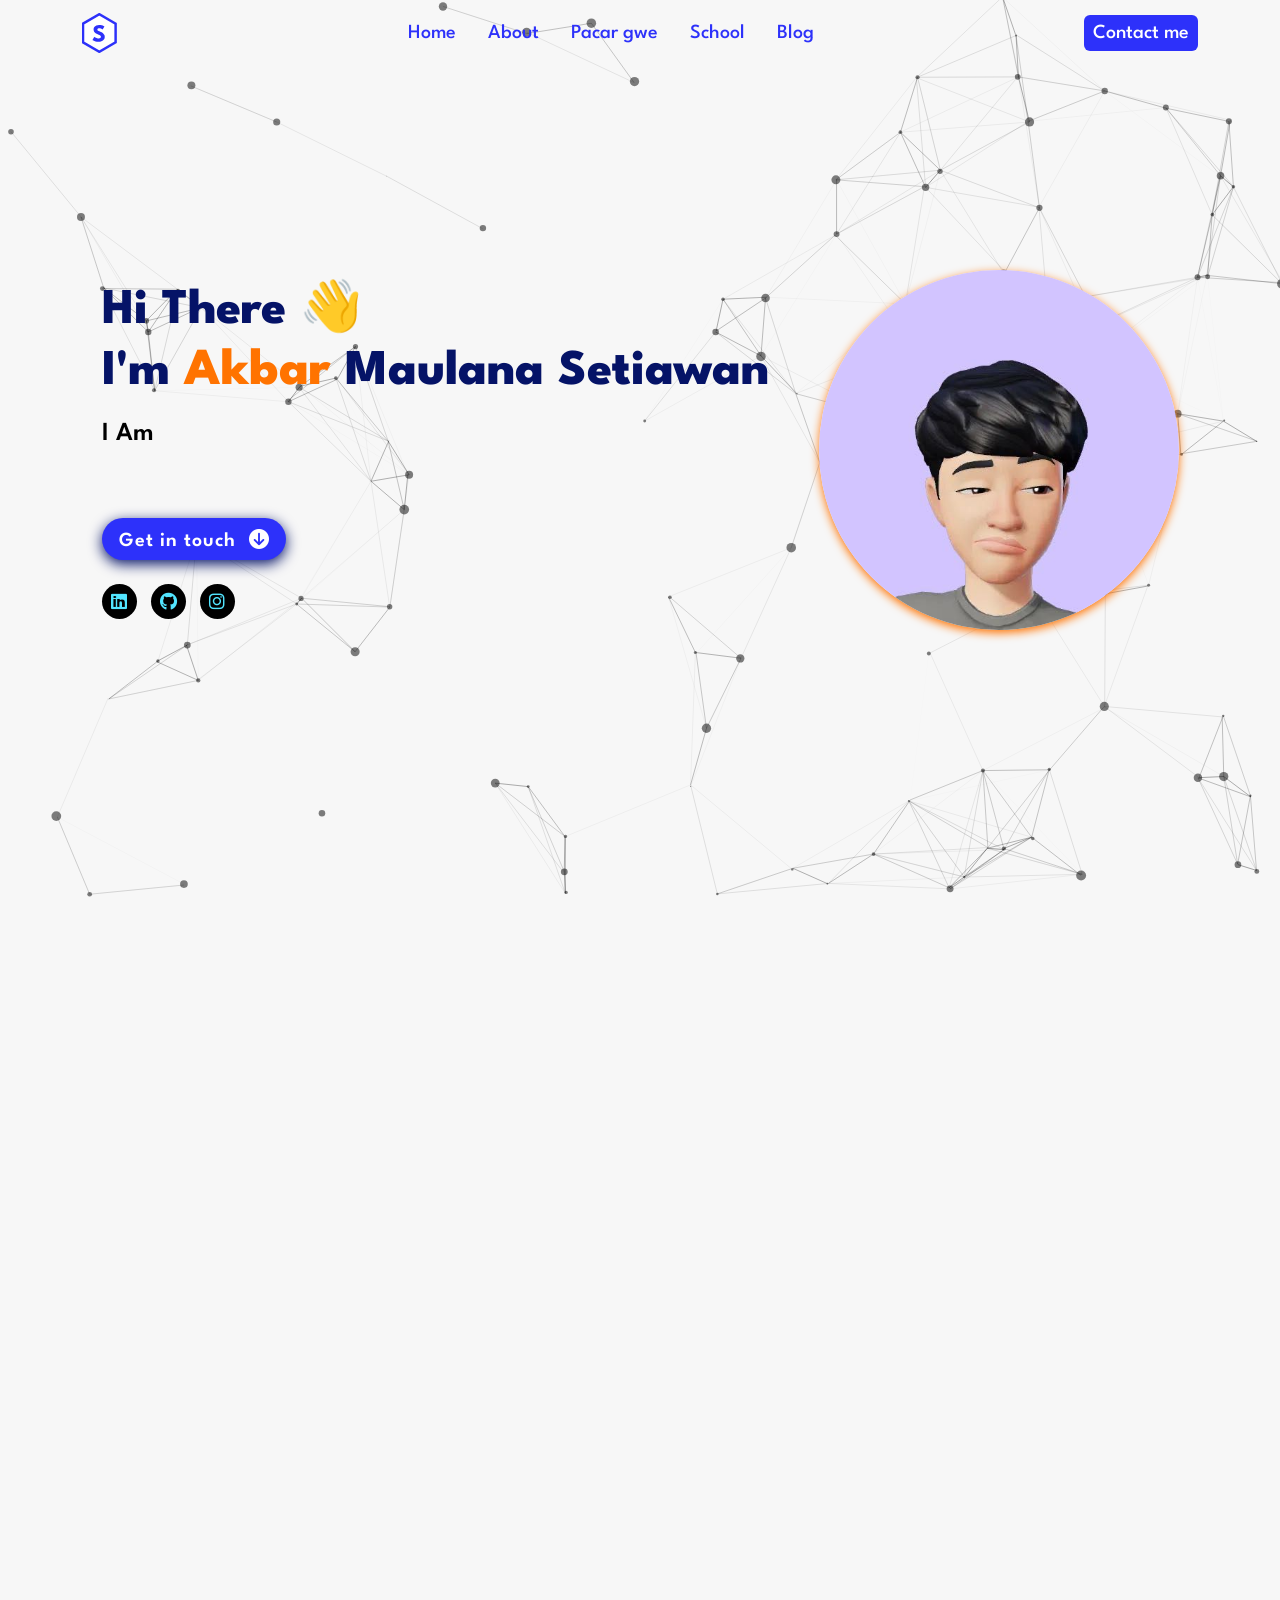
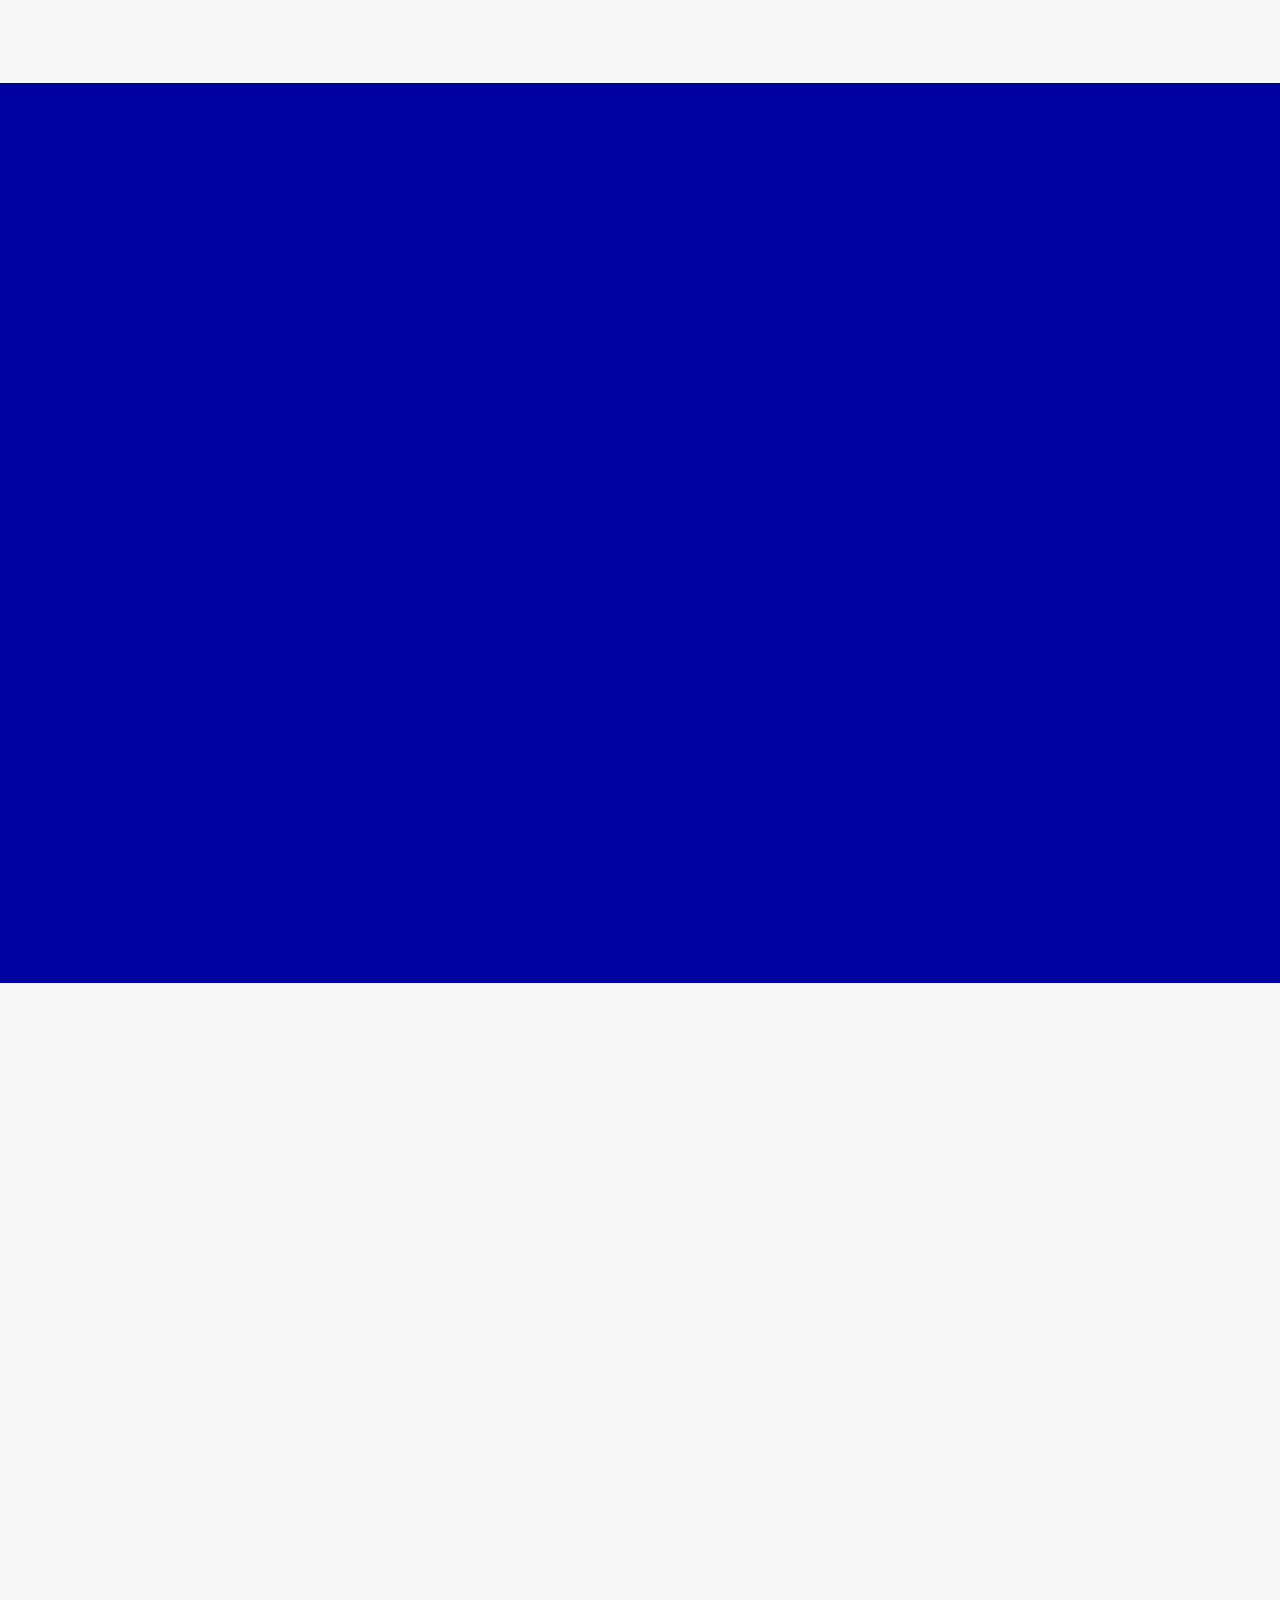
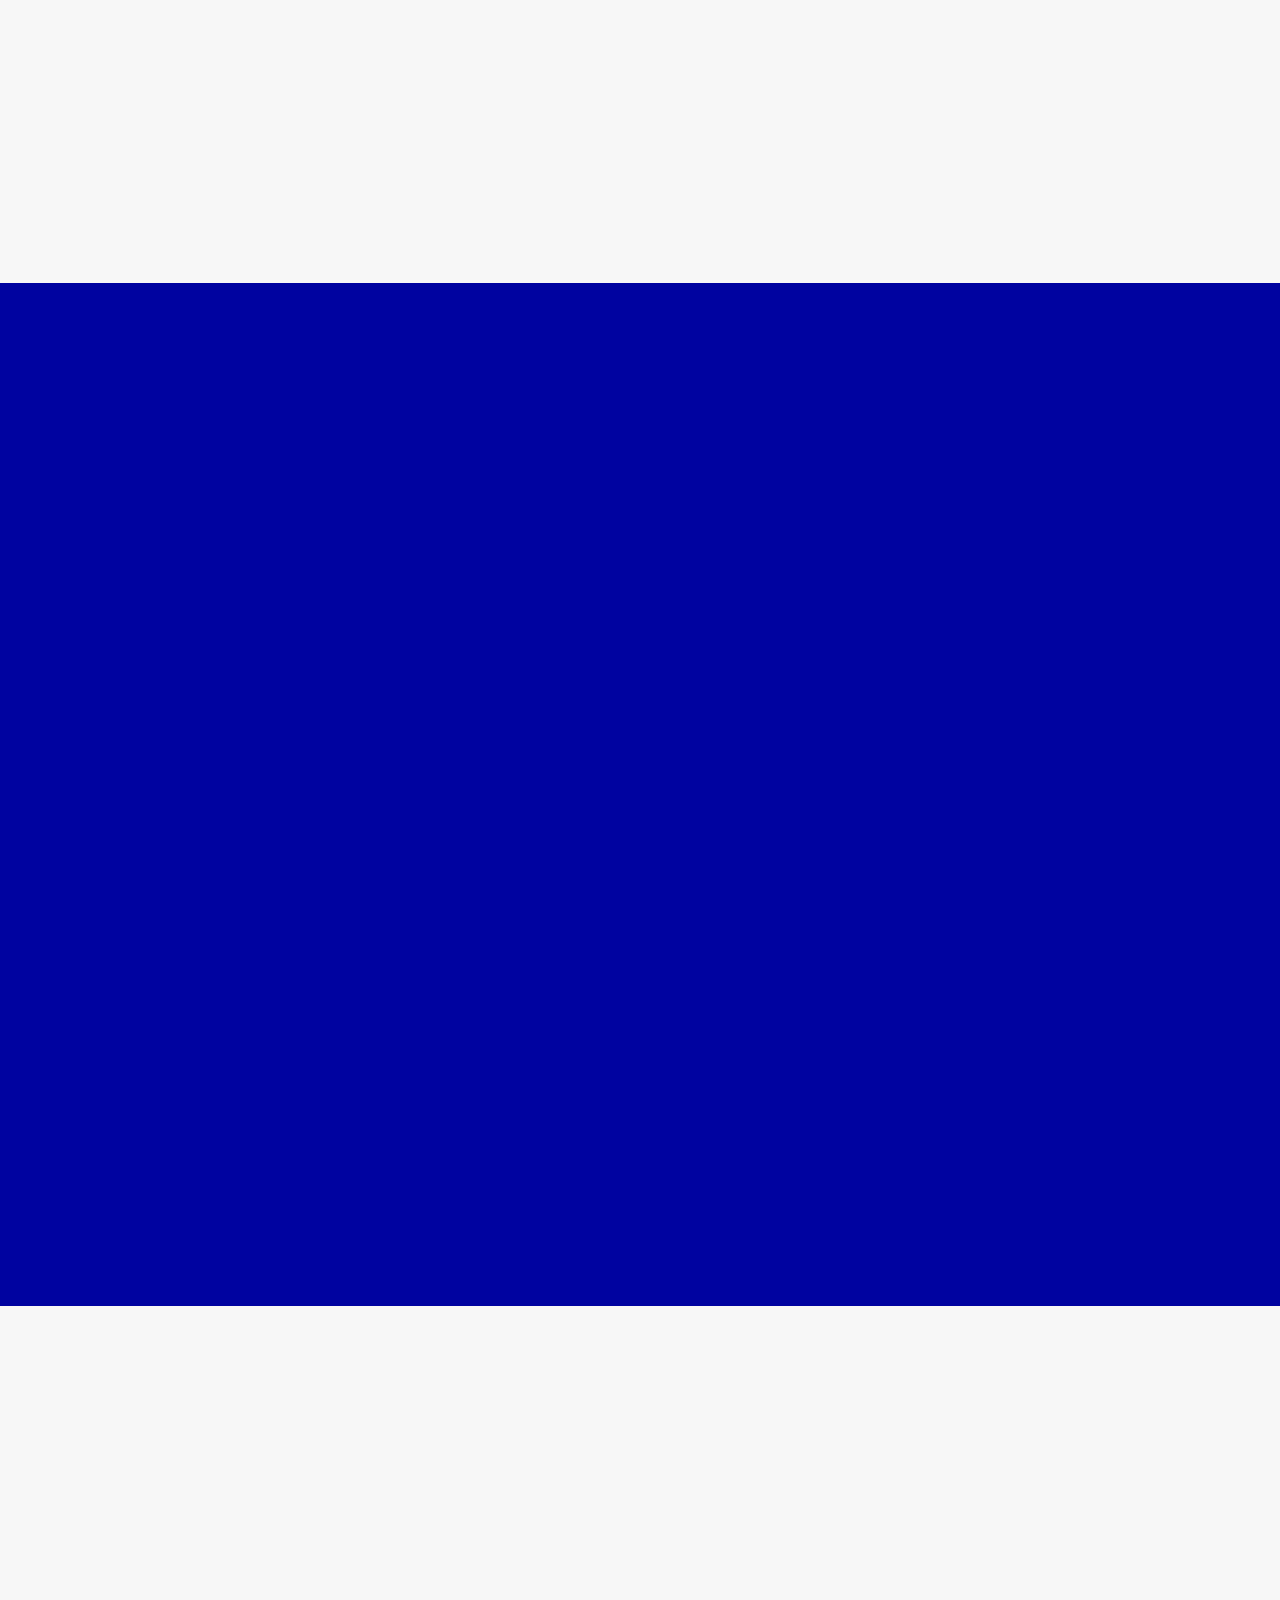
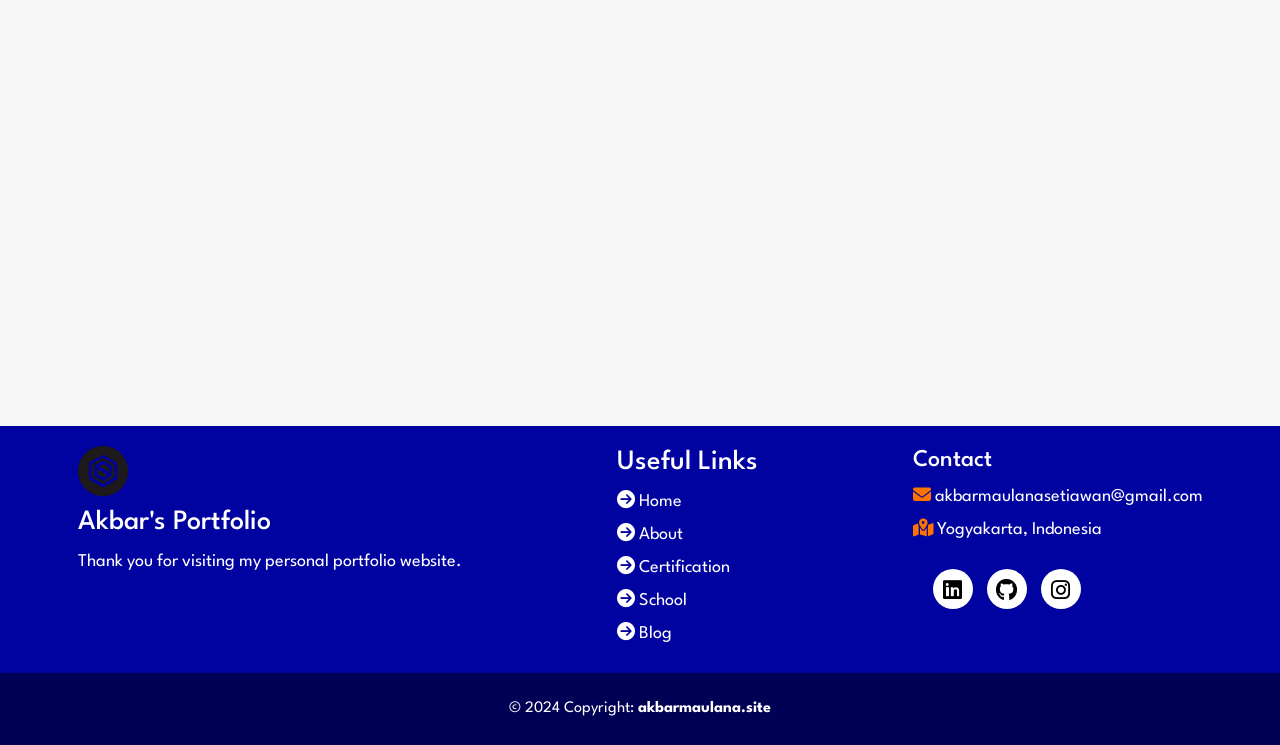
==== commit dc6d5ba4: "Update index.html" ====
--- a/My-Personal/src/index.html
+++ b/My-Personal/src/index.html
@@ -347,7 +347,7 @@
                     Yogyakarta, Indonesia
                 </a>
                 <div class="socials">
-                    <a href="https://youtube.com/@gamingakbar9125?si=6J8LhpFQAC83Gn1B" class="fab fa-linkedin"
+                    <a href="https://www.linkedin.com/in/akbar-maulana-setiawan-98a487329" class="fab fa-linkedin"
                         aria-label="LinkedIn" target="_blank"></a>
                     <a href="https://github.com/Akbar-cuy" class="fab fa-github" aria-label="GitHub"
                         target="_blank"></a>
@@ -382,4 +382,5 @@
     <script src="script.js"></script>
 </body>
 
-</html>+
+</html>
